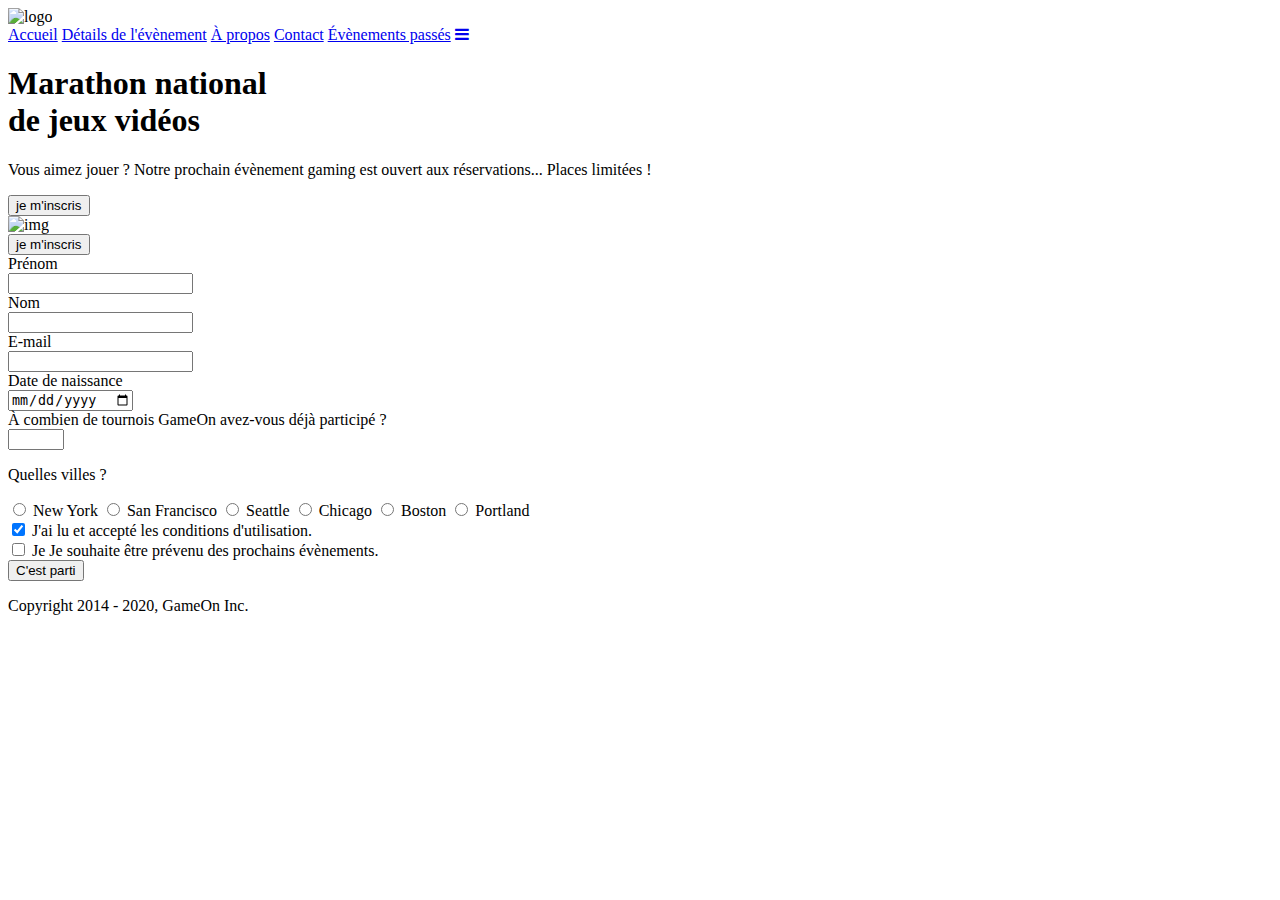
==== starterOnly/index.html @ 8a9b0ec1 "" ====
<!DOCTYPE html>
<html lang="en">
  <head>
    <meta charset="utf-8" />
    <title>Reservation</title>
    <meta name="viewport" content="width=device-width,initial-scale=1" />
    <link rel="stylesheet" href="modal.css" />
    <link rel="stylesheet" href="https://cdnjs.cloudflare.com/ajax/libs/font-awesome/4.7.0/css/font-awesome.min.css">
    <link
      href="https://fonts.googleapis.com/css?family=DM+Sans"
      rel="stylesheet"
    />
  </head>
  <body>
    <div class="topnav" id="myTopnav">
      <div class="header-logo">
      <img alt="logo" src="Logo.png" width="auto" height="auto" />
    </div>
    <div class="main-navbar">
      
      <a href="#" class="active"><span>Accueil</span></a>
      <a href="#"><span>Détails de l'évènement</span></a>
      <a href="#"><span>À propos</span></a>
      <a href="#"><span>Contact</span></a>
      <a href="#"><span>Évènements passés</span></a>
      <a href="javascript:void(0);" class="icon" onclick="editNav()">
        <i class="fa fa-bars"></i>
      </a>
    </div>
    </div>
  </div>
    <main>
      <div class="hero-section">
        <div class="hero-content">
          <h1 class="hero-headline">
            Marathon national<br>
            de jeux vidéos
          </h1>
          <p class="hero-text">
            Vous aimez jouer ? Notre prochain évènement gaming est ouvert
            aux réservations... Places limitées !
          </p>
          <button class="btn-signup modal-btn">
            je m'inscris
          </button>
        </div>
        <div class="hero-img">
          <img src="./bg_img.jpg" alt="img" />
        </div>
        <button class="btn-signup modal-btn">
          je m'inscris
        </button>
      </div>

      <div class="bground">
        <div class="content">
          <span class="close"></span>
          <div class="modal-body">
            <form name="reserve" action="index.html" method="get" onsubmit="return validate();">
              <div class="formData">
                <label for="first">Prénom</label><br>
                <input 
                  type="text"
                  name="first"
                  id="first"
                  class="text-control"
                  onkeydown="checkContent('first')"/><br>
                <span id="first-error" style="color:red"></span>
              </div>
              <div class="formData">
                <label for="last">Nom</label><br>
                <input 
                  class="text-control" 
                  type="text" 
                  id="last" 
                  name="last"
                  onkeydown="checkContent('last')"/><br>
                <span id="last-error" style="color:red"></span>
              </div>
              <div class="formData">
                <label for="email">E-mail</label><br>
                <input
                  class="text-control"
                  type="text"
                  id="email"
                  name="email"
                  onkeydown="checkContent('email')"/><br>
                  <span id="email-error" style="color:red"></span>
              </div>
              <div
                class="formData">
                <label for="birthdate">Date de naissance</label><br>
                <input
                  class="text-control"
                  type="date"
                  id="birthdate"
                  name="birthdate"/><br>
              </div>
              <div
                class="formData">
                <label for="quantity">À combien de tournois GameOn avez-vous déjà participé ?</label><br>
                <input 
                  type="number"
                  class="text-control"
                  id="quantity"
                  name="quantity"
                  min="0"
                  max="99"
                  onkeydown="checkContent('quantity')"/><br>
                <span id="quantity-error" style="color:red"></span>
              </div>
              <p class="text-label">Quelles villes ?</p>
              <div
                class="formData">
                <input
                  class="checkbox-input"
                  type="radio"
                  id="location1"
                  name="location"
                  value="New York"/>
                <label class="checkbox-label" for="location1">
                  <span class="checkbox-icon"></span>
                  New York</label>
                <input
                  class="checkbox-input"
                  type="radio"
                  id="location2"
                  name="location"
                  value="San Francisco"/>
                <label class="checkbox-label" for="location2">
                  <span class="checkbox-icon"></span>
                  San Francisco</label>
                <input
                  class="checkbox-input"
                  type="radio"
                  id="location3"
                  name="location"
                  value="Seattle"/>
                <label class="checkbox-label" for="location3">
                  <span class="checkbox-icon"></span>
                  Seattle</label>
                <input
                  class="checkbox-input"
                  type="radio"
                  id="location4"
                  name="location"
                  value="Chicago"/>
                <label class="checkbox-label" for="location4">
                  <span class="checkbox-icon"></span>
                  Chicago</label>
                <input
                  class="checkbox-input"
                  type="radio"
                  id="location5"
                  name="location"
                  value="Boston"/>
                <label class="checkbox-label" for="location5">
                  <span class="checkbox-icon"></span>
                  Boston</label>
                <input
                  class="checkbox-input"
                  type="radio"
                  id="location6"
                  name="location"
                  value="Portland"/>
                <label class="checkbox-label" for="location6">
                  <span class="checkbox-icon"></span>
                  Portland</label>
                <span id="location-error" style="color:red"></span>
              </div>

              <div
                class="formData">
                <input
                  class="checkbox-input"
                  type="checkbox"
                  id="checkbox1"
                  checked/>
                <label class="checkbox2-label" for="checkbox1" required>
                  <span class="checkbox-icon"></span>
                  J'ai lu et accepté les conditions d'utilisation.
                </label>
                <br>
                <input class="checkbox-input" type="checkbox" id="checkbox2" />
                <label class="checkbox2-label" for="checkbox2">
                  <span class="checkbox-icon"></span>
                  Je Je souhaite être prévenu des prochains évènements.
                </label>
                <br>
              </div>
              <input
                class="btn-submit"
                type="submit"
                class="button"
                value="C'est parti"/>
            </form>
          </div>
        </div>
      </div>
    </main>
    <footer>
      <p class="copyrights">
        Copyright 2014 - 2020, GameOn Inc.
      </p>
    </footer>
    <script src="modal.js"></script>
  </body>
</html>
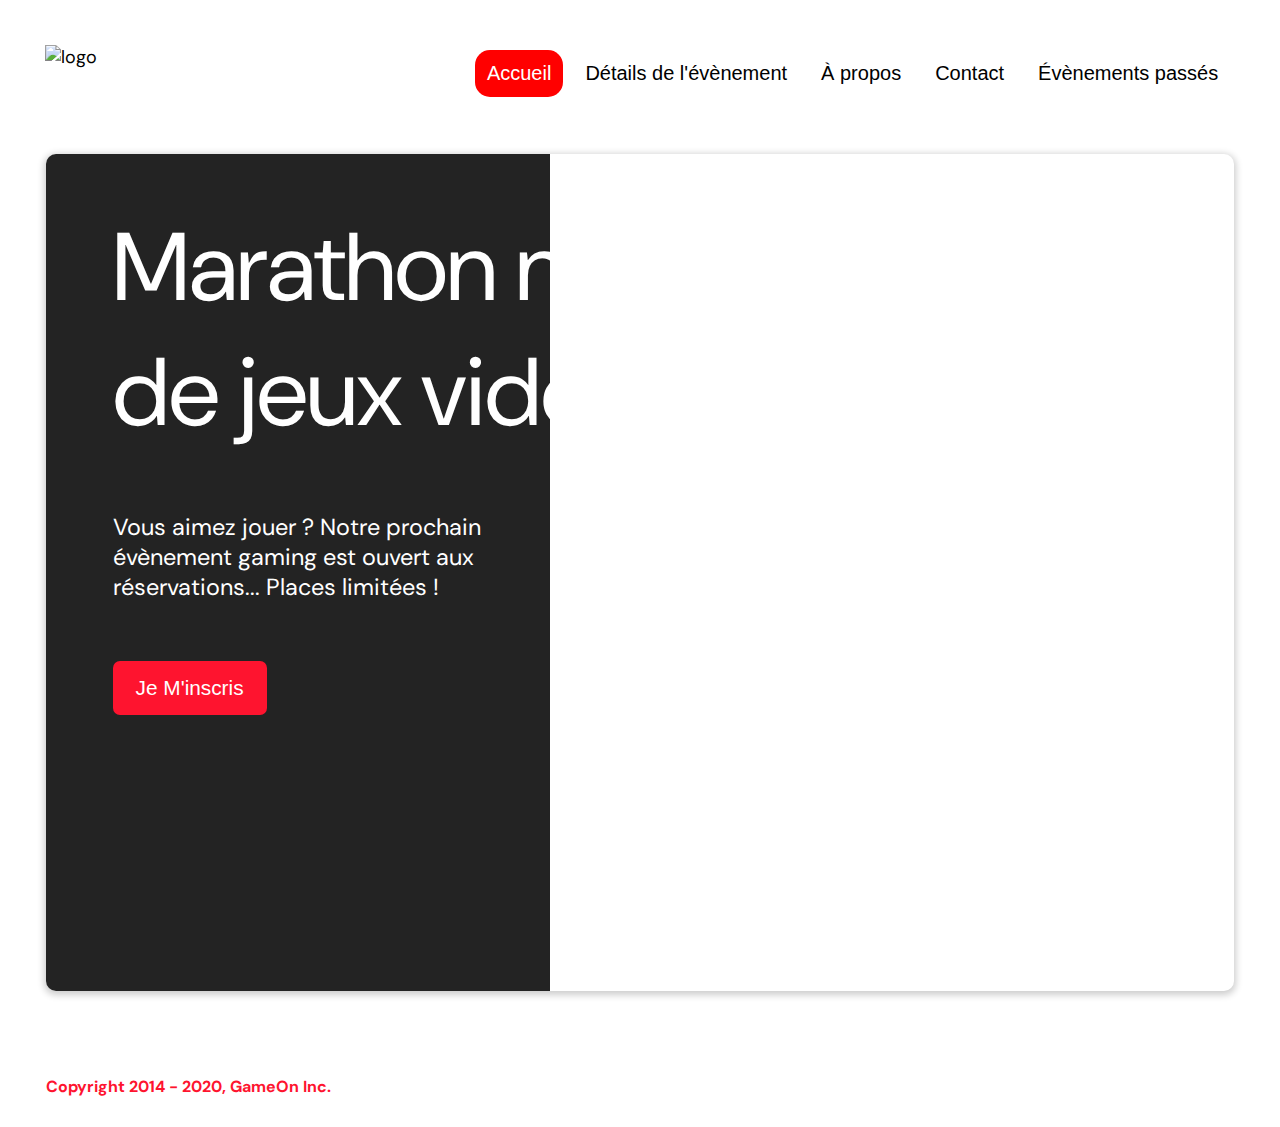
==== commit d854657b: "" ====
--- a/starterOnly/index.html
+++ b/starterOnly/index.html
@@ -63,8 +63,7 @@
                   type="text"
                   name="first"
                   id="first"
-                  class="text-control"
-                  onkeydown="checkContent('first')"/><br>
+                  class="text-control"/><br>
                 <span id="first-error" style="color:red"></span>
               </div>
               <div class="formData">
@@ -73,8 +72,7 @@
                   class="text-control" 
                   type="text" 
                   id="last" 
-                  name="last"
-                  onkeydown="checkContent('last')"/><br>
+                  name="last"/><br>
                 <span id="last-error" style="color:red"></span>
               </div>
               <div class="formData">
@@ -83,8 +81,7 @@
                   class="text-control"
                   type="text"
                   id="email"
-                  name="email"
-                  onkeydown="checkContent('email')"/><br>
+                  name="email"/><br>
                   <span id="email-error" style="color:red"></span>
               </div>
               <div
@@ -95,6 +92,7 @@
                   type="date"
                   id="birthdate"
                   name="birthdate"/><br>
+                  <span id="birthdate-error" style="color:red"></span>
               </div>
               <div
                 class="formData">
@@ -105,8 +103,7 @@
                   id="quantity"
                   name="quantity"
                   min="0"
-                  max="99"
-                  onkeydown="checkContent('quantity')"/><br>
+                  max="99"/><br>
                 <span id="quantity-error" style="color:red"></span>
               </div>
               <p class="text-label">Quelles villes ?</p>
--- a/starterOnly/modal.css
+++ b/starterOnly/modal.css
@@ -0,0 +1,529 @@
+:root {
+  --font-default: "DM Sans", Arial, Helvetica, sans-serif;
+  --font-slab: var(--font-default);
+  --modal-duration: 0.8s;
+}
+* {
+  box-sizing: border-box;
+  margin: 0;
+  padding: 0;
+}
+/* Landing Page */
+
+body {
+  margin: 0;
+  display: flex;
+  flex-direction: column;
+
+  font-family: var(--font-default);
+  font-size: 18px;
+  max-width: 1300px;
+  margin: 0 auto;
+}
+
+p {
+  margin-bottom: 0;
+  padding: 0.5vw;
+}
+
+img {
+  padding-right: 1rem;
+}
+
+.topnav {
+  overflow: hidden;
+  margin: 3.5%;
+}
+.header-logo {
+    float: left;
+}
+.main-navbar {
+    float: right;
+}
+.topnav a {
+  float: left;
+  display: block;
+  color: #000000;
+  text-align: center;
+  padding: 12px 12px;
+  margin: 5px;
+  text-decoration: none;
+  font-size: 20px;
+  font-family: Roboto, sans-serif;
+}
+
+.topnav a:hover {
+  background-color: #ff0000;
+  color: #ffffff;
+  border-radius: 15px;
+}
+
+.topnav a.active {
+  background-color: #ff0000;
+  color: #ffffff;
+  border-radius: 15px;
+}
+
+.topnav .icon {
+  display: none;
+}
+
+@media screen and (max-width: 768px) {
+  .topnav a {display: none;}
+  .topnav a.icon {
+    float: right;
+    display: block;
+  }
+}
+
+@media screen and (max-width: 768px) {
+  .topnav.responsive {position: relative;}
+  .topnav.responsive .icon {
+    position: absolute;
+    right: 0;
+    top: 0;
+  }
+  .topnav.responsive a {
+    float: none;
+    display: block;
+    text-align: left;
+  }
+}
+
+
+
+ @media screen and (max-width: 540px) {
+  .topnav a {display: none;}
+  .topnav a.icon {
+    float: right;
+    display: block;
+    margin-top: -15px;
+  }
+} 
+
+main {
+  font-size: 130%;
+  font-weight: bolder;
+  color: black;
+  padding-top: 0.5vw;
+  padding-left: 2vw;
+  padding-right: 2vw;
+  margin: 1px 20px 15px;
+  border-radius: 2rem;
+  text-align: justify;
+
+
+}
+
+.modal-btn {
+  font-size: 145%;
+  background: #fe142f;
+  display: flex;
+  margin: auto;
+  padding: 2em;
+  color: #fff;
+  padding: 0.75rem 2.5rem;
+  border-radius: 1rem;
+  cursor: pointer;
+}
+
+.modal-btn:hover {
+  background: #3876ac;
+}
+
+.footer {
+  margin: 20px;
+  padding: 10px;
+  font-family: var(--font-slab);
+}
+
+/* Modal form */
+
+.button {
+  background: #fe142f;
+  margin-top: 0.5em;
+  padding: 1em;
+  color: #fff;
+  border-radius: 15px;
+  cursor: pointer;
+  font-size: 16px;
+}
+
+.button:hover {
+  background: #3876ac;
+}
+
+.smFont {
+  font-size: 16px;
+}
+
+.bground {
+  display: none;
+  position: fixed;
+  z-index: 1;
+  left: 0;
+  top: 0;
+  height: 100%;
+  width: 100%;
+  overflow: auto;
+  background-color: rgba(26, 39, 156, 0.4);
+}
+
+.content {
+  margin: 5% auto;
+  width: 100%;
+  max-width: 500px;
+  animation-name: modalopen;
+  animation-duration: var(--modal-duration);
+  background: #232323;
+  border-radius: 10px;
+  overflow: hidden;
+  position: relative;
+  color: #fff;
+  padding-top: 10px;
+}
+
+.modal-body {
+  padding: 15px 8%;
+  margin: 15px auto;
+}
+
+label {
+  font-family: var(--font-default);
+  font-size: 17px;
+  font-weight: normal;
+  display: inline-block;
+  margin-bottom: 11px;
+}
+input {
+  padding: 8px;
+  border: 0.8px solid #ccc;
+  outline: none;
+}
+.text-control {
+  margin: 0;
+  padding: 8px;
+  width: 100%;
+  border-radius: 8px;
+  font-size: 20px;
+  height: 48px;
+}
+.formData[data-error]::after {
+  content: attr(data-error);
+  font-size: 0.4em;
+  color: #e54858;
+  display: block;
+  margin-top: 7px;
+  margin-bottom: 7px;
+  text-align: right;
+  line-height: 0.3;
+  opacity: 0;
+  transition: 0.3s;
+}
+.formData[data-error-visible="true"]::after {
+  opacity: 1;
+}
+.formData[data-error-visible="true"] .text-control {
+  border: 2px solid #e54858;
+}
+/* 
+input[data-error]::after {
+    content: attr(data-error);
+    font-size: 0.4em;
+    color: red;
+} */
+.checkbox-label,
+.checkbox2-label {
+  position: relative;
+  margin-left: 36px;
+  font-size: 12px;
+  font-weight: normal;
+}
+.checkbox-label .checkbox-icon,
+.checkbox2-label .checkbox-icon {
+  display: block;
+  width: 20px;
+  height: 20px;
+  border: 2px solid #279e7a;
+  border-radius: 50%;
+  text-indent: 29px;
+  white-space: nowrap;
+  position: absolute;
+  left: -30px;
+  top: -1px;
+  transition: 0.3s;
+}
+.checkbox-label .checkbox-icon::after,
+.checkbox2-label .checkbox-icon::after {
+  content: "";
+  width: 13px;
+  height: 13px;
+  background-color: #279e7a;
+  border-radius: 50%;
+  text-indent: 29px;
+  white-space: nowrap;
+  position: absolute;
+  left: 50%;
+  top: 50%;
+  transform: translate(-50%, -50%);
+  transition: 0.3s;
+  opacity: 0;
+}
+.checkbox-input {
+  display: none;
+}
+.checkbox-input:checked + .checkbox-label .checkbox-icon::after,
+.checkbox-input:checked + .checkbox2-label .checkbox-icon::after {
+  opacity: 1;
+}
+.checkbox-input:checked + .checkbox2-label .checkbox-icon {
+  background: #279e7a;
+}
+.checkbox2-label .checkbox-icon {
+  border-radius: 4px;
+  border: 0;
+  background: #c4c4c4;
+}
+.checkbox2-label .checkbox-icon::after {
+  width: 7px;
+  height: 4px;
+  border-radius: 2px;
+  background: transparent;
+  border: 2px solid transparent;
+  border-bottom-color: #fff;
+  border-left-color: #fff;
+  transform: rotate(-55deg);
+  left: 21%;
+  top: 19%;
+}
+.close {
+  position: absolute;
+  right: 15px;
+  top: 15px;
+  width: 32px;
+  height: 32px;
+  opacity: 1;
+  cursor: pointer;
+  transform: scale(0.7);
+}
+.close:before,
+.close:after {
+  position: absolute;
+  left: 15px;
+  content: " ";
+  height: 33px;
+  width: 3px;
+  background-color: #fff;
+}
+.close:before {
+  transform: rotate(45deg);
+}
+.close:after {
+  transform: rotate(-45deg);
+}
+.btn-submit,
+.btn-signup {
+  background: #fe142f;
+  display: block;
+  margin: 0 auto;
+  border-radius: 7px;
+  font-size: 1rem;
+  padding: 12px 82px;
+  color: #fff;
+  cursor: pointer;
+  border: 0;
+}
+/* custom select styles */
+.custom-select {
+  position: relative;
+  font-family: Arial;
+  font-size: 1.1rem;
+  font-weight: normal;
+}
+
+.custom-select select {
+  display: none;
+}
+.select-selected {
+  background-color: #fff;
+}
+
+/* Style the arrow inside the select element: */
+.select-selected:after {
+  position: absolute;
+  content: "";
+  top: 10px;
+  right: 13px;
+  width: 11px;
+  height: 11px;
+  border: 3px solid transparent;
+  border-bottom-color: #f00;
+  border-left-color: #f00;
+  transform: rotate(-48deg);
+  border-radius: 5px 0 5px 0;
+}
+
+/* Point the arrow upwards when the select box is open (active): */
+.select-selected.select-arrow-active:after {
+  transform: rotate(135deg);
+  top: 13px;
+}
+
+.select-items div,
+.select-selected {
+  color: #000;
+  padding: 11px 16px;
+  border: 1px solid transparent;
+  border-color: transparent transparent rgba(0, 0, 0, 0.1) transparent;
+  cursor: pointer;
+  border-radius: 8px;
+  height: 48px;
+}
+
+/* Style items (options): */
+.select-items {
+  position: absolute;
+  background-color: #fff;
+  top: 89%;
+  left: 0;
+  right: 0;
+  z-index: 99;
+}
+
+/* Hide the items when the select box is closed: */
+.select-hide {
+  display: none;
+}
+
+.select-items div:hover,
+.same-as-selected {
+  background-color: rgba(0, 0, 0, 0.1);
+}
+/* custom select end */
+.text-label {
+  font-weight: normal;
+  font-size: 16px;
+}
+.hero-section {
+  min-height: 93vh;
+  border-radius: 10px;
+  display: grid;
+  grid-template-columns: repeat(12, 1fr);
+  overflow: hidden;
+  box-shadow: 0 2px 7px 2px rgba(0, 0, 0, 0.2);
+  margin-bottom: 10px;
+}
+.hero-content {
+  padding: 51px 67px;
+  grid-column: span 4;
+  background: #232323;
+  color: #fff;
+  position: relative;
+  text-align: left;
+  min-width: 424px;
+}
+.hero-content::after {
+  content: "";
+  width: 100%;
+  height: 100%;
+  background: #232323;
+  position: absolute;
+  right: -80px;
+  top: 0;
+}
+.hero-content > * {
+  position: relative;
+  z-index: 1;
+}
+.hero-headline {
+  font-size: 6rem;
+  font-weight: normal;
+  white-space: nowrap;
+}
+.hero-text {
+  width: 146%;
+  font-weight: normal;
+  margin-top: 57px;
+  padding: 0;
+}
+.btn-signup {
+  outline: none;
+  text-transform: capitalize;
+  font-size: 1.3rem;
+  padding: 15px 23px;
+  margin: 0;
+  margin-top: 59px;
+}
+.hero-img {
+  grid-column: span 8;
+}
+.hero-img img {
+  width: 100%;
+  height: 100%;
+  display: block;
+  padding: 0;
+}
+.copyrights {
+  color: #fe142f;
+  padding: 0;
+  font-size: 1rem;
+  margin: 60px 0 30px;
+  font-weight: bolder;
+}
+.hero-section > .btn-signup {
+  display: none;
+}
+footer {
+  padding-left: 2vw;
+  padding-right: 2vw;
+  margin: 0 20px;
+}
+@media screen and (max-width: 800px) {
+  .hero-section {
+    display: block;
+    box-shadow: unset;
+  }
+  .hero-content {
+    background: #fff;
+    color: #000;
+    padding: 20px;
+  }
+  .hero-content::after {
+    content: unset;
+  }
+  .hero-content .btn-signup {
+    display: none;
+  }
+  .hero-headline {
+    font-size: 4.5rem;
+    white-space: normal;
+  }
+  .hero-text {
+    width: unset;
+    font-size: 1.5rem;
+  }
+  .hero-img img {
+    border-radius: 10px;
+    margin-top: 40px;
+  }
+  .hero-section > .btn-signup {
+    display: block;
+    margin: 32px auto 10px;
+    padding: 12px 35px;
+  }
+  .copyrights {
+    margin-top: 50px;
+    text-align: center;
+  }
+}
+
+@keyframes modalopen {
+  from {
+    opacity: 0;
+    transform: translateY(-150px);
+  }
+  to {
+    opacity: 1;
+  }
+}
+
